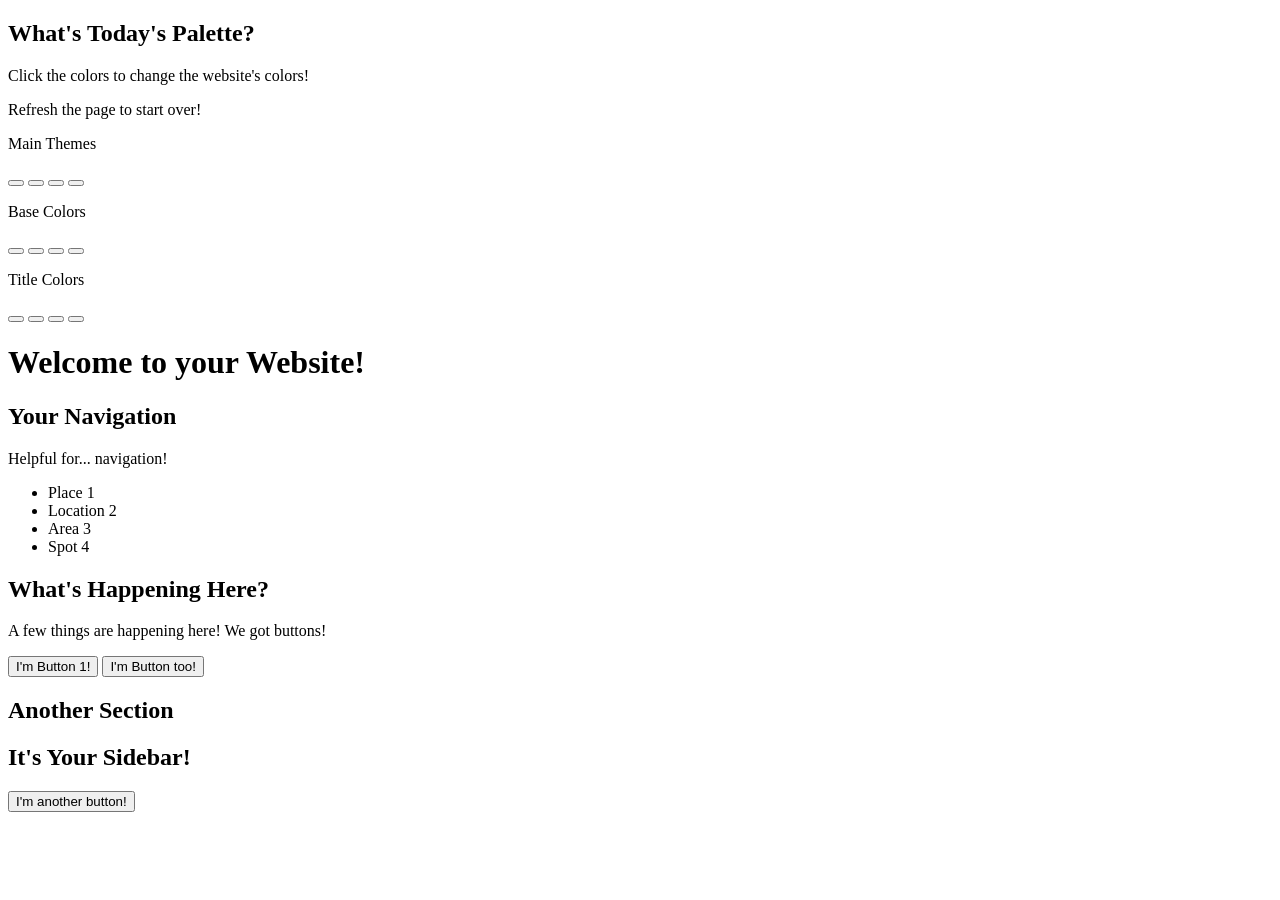
==== Week6/index.html @ b091c246 "Update index.html uploaded hw html code" ====
<!DOCTYPE html>
<html lang="en">
<head>
    <meta charset="UTF-8">
    <meta name="viewport" content="width=device-width, initial-scale=1.0">
    <title>Your Room</title>
    <link rel="stylesheet" href="hw.css">
</head>

<body>

        <div class="section" id="palette-menu">
            <div><h2>What's Today's Palette?</h2>
                <p>Click the colors to change the website's colors!</p>
                <p>Refresh the page to start over!</p>
            </div>
            <div id="palette-choices">
                    <p>Main Themes</p>
                <div>  
                    <button id="pink"></button>
                    <button id="yellow"></button>
                    <button id="green"></button>
                    <button id="blue"></button>
                </div>
                <p>Base Colors</p>
                <div>
                    <button id="base-pink"></button>
                    <button id="base-yellow"></button>
                    <button id="base-green"></button>
                    <button id="base-blue"></button>
                </div>
                <p>Title Colors</p>
                <div>
                    <button id="accent-pink"></button>
                    <button id="accent-yellow"></button>
                    <button id="accent-green"></button>
                    <button id="accent-blue"></button>
                </div>
             </div>
        </div>

    <div id="wrapper">
    <div id="header-container">
        <header>
            <h1 id="welcome">Welcome to your Website!</h1>
        </header>
    </div>
        

    <div id="main">

        <div>
            <div class="title-container">
            <h2>Your Navigation</h2>
            </div>
            <div class="sections" id="nav">
            <p> Helpful for... navigation!</p>
                <ul>
                <li>Place 1</li>
                <li>Location 2</li>
                <li>Area 3</li>
                <li>Spot 4</li>
            </ul>
            </div>
        </div>


        <div id="mid">
            <div>
                <div class="title-container">
                    <h2>What's Happening Here?</h2></div>
                <div class="sections">
                <p>A few things are happening here! We got buttons!</p>
                <button class="buttons">I'm Button 1!</button>
                <button class="buttons">I'm Button too!</button>
            </div> 
            </div>
            
            <div class="title-container">
                <h2>Another Section</h2>
                <div></div>
            </div>
        </div>

        <div >
            <div class="title-container">
                <h2>It's Your Sidebar!</h2>
            </div>
            <div class="sections" id="side">
            <button class="buttons">I'm another button!</button>
            <p id="fortune"></p>
            </div>
            
        </div>

    </div>

</div>

<script src="main.js"></script>

</body>

</html>
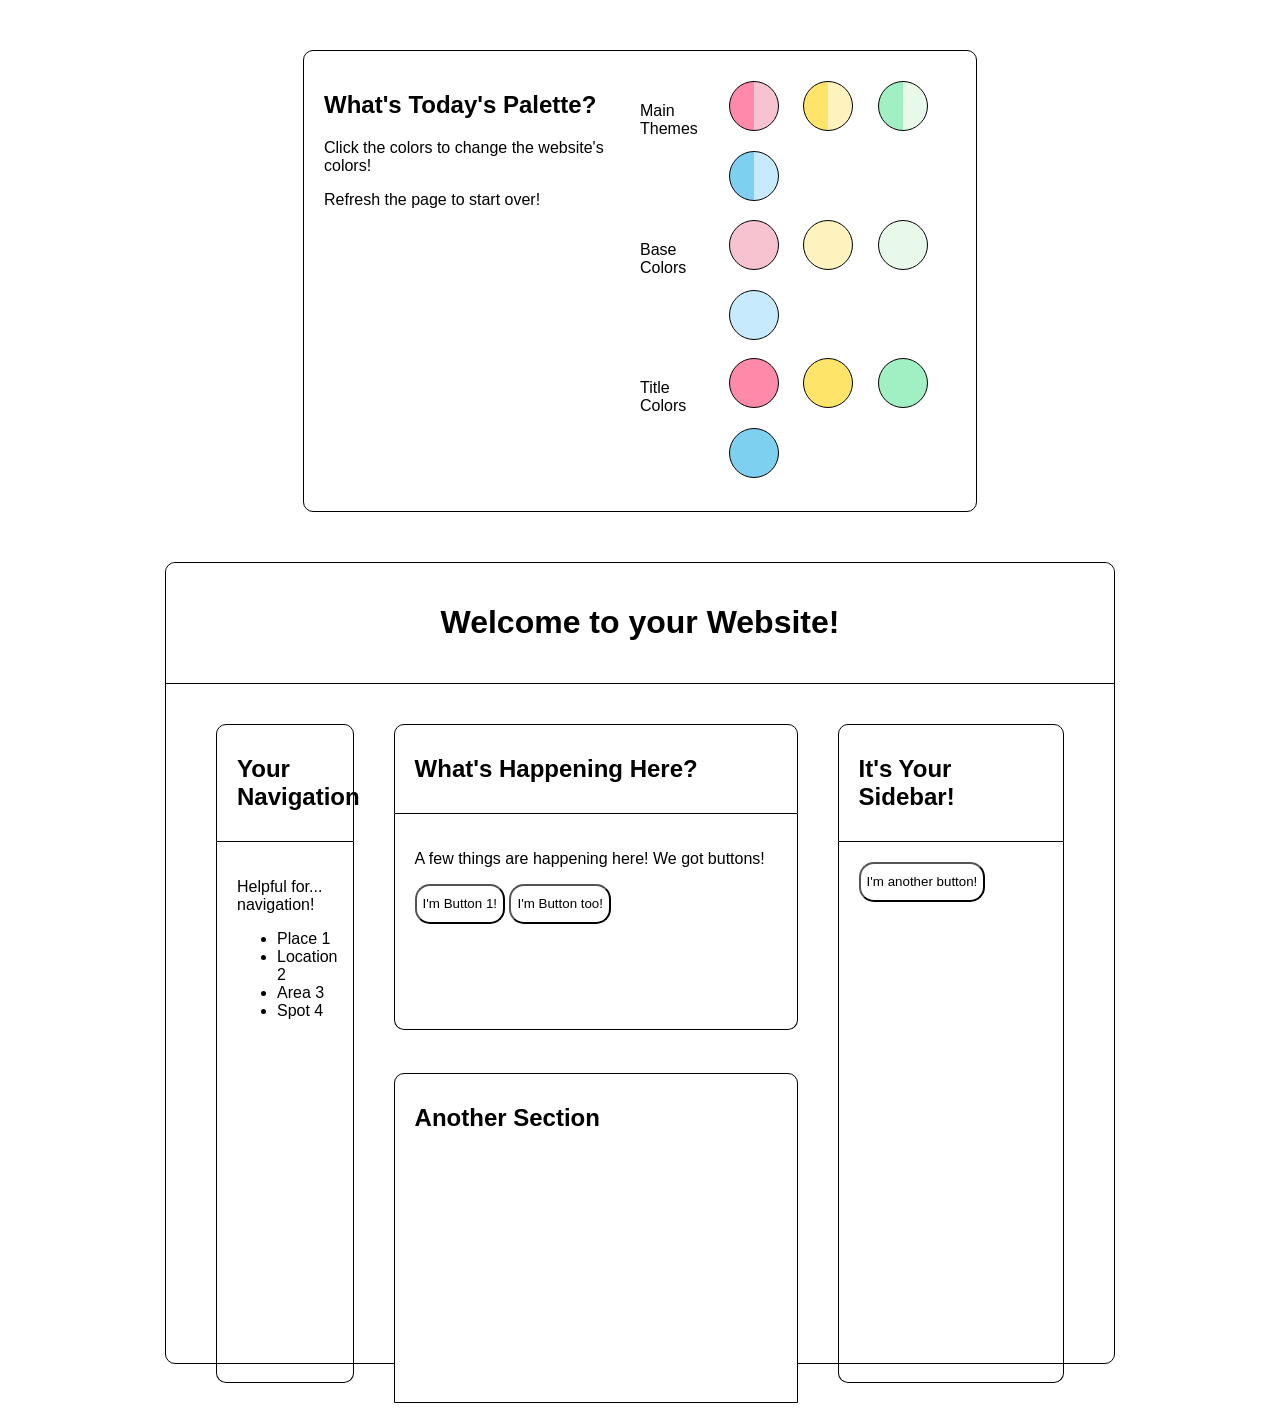
==== commit 0ea08094: "Update index.html Changed title to "Your Palette"" ====
--- a/Week6/index.html
+++ b/Week6/index.html
@@ -3,7 +3,7 @@
 <head>
     <meta charset="UTF-8">
     <meta name="viewport" content="width=device-width, initial-scale=1.0">
-    <title>Your Room</title>
+    <title>Your Palette</title>
     <link rel="stylesheet" href="hw.css">
 </head>
 
--- a/Week6/hw.css
+++ b/Week6/hw.css
@@ -0,0 +1,173 @@
+* {
+    --blossom-pink: #f8c3d1;   
+    --blossom-hue: #ff89a9;
+    --moon-yellow: #fef2be;
+    --moon-hue: #ffe46a;
+    --mint-green: #e8f9ea;
+    --mint-hue: #a1f0c3;
+    --plave-blue: #c7eafc;
+    --plave-hue: #7ed0f1;
+    font-family: 'Arial', sans-serif;
+}
+
+body {
+    background-color:white;
+    overflow: hidden;
+}
+
+
+#palette-menu {
+    width: 50%;
+    background-color: white;
+    border-radius: 10px;
+    margin: 50px auto;
+    display: grid;
+    grid-template-columns: 50% 50%;
+    justify-content: center;
+}
+
+#palette-choices {
+    display: grid;
+    justify-content: space-between;
+    grid-template-columns: 25% 75%;
+    grid-template-rows: 33% 33% 34%;
+}
+
+#palette-choices p {
+    padding-top: 15px;
+}
+
+#palette-menu button {
+    width: 50px;
+    height: 50px;
+    border: 1px solid black;
+    border-radius: 50px;
+    margin: 10px;
+    transition: all 0.5s ease;
+}
+
+#palette-menu button:hover {
+    translate: 0px -7px;
+    cursor: pointer;
+}
+
+#pink {
+    background-color: var(--blossom-pink);
+    background-image: conic-gradient(var(--blossom-pink) 0deg, var(--blossom-pink) 180deg, var(--blossom-hue) 180deg, var(--blossom-hue) 270deg);
+}
+#yellow {
+    background-color: var(--moon-yellow);
+    background-image: conic-gradient(var(--moon-yellow) 0deg, var(--moon-yellow) 180deg, var(--moon-hue) 180deg, var(--moon-hue) 270deg);
+}
+#green{
+    background-color: var(--mint-green);
+    background-image: conic-gradient(var(--mint-green) 0deg, var(--mint-green) 180deg, var(--mint-hue) 180deg, var(--mint-hue) 270deg);
+}
+#blue{
+    background-color: var(--plave-blue);
+    background-image: conic-gradient(var(--plave-blue) 0deg, var(--plave-blue) 180deg, var(--plave-hue) 180deg, var(--plave-hue) 270deg);
+}
+
+#base-pink {
+    background-color: var(--blossom-pink);
+}
+#base-yellow {
+    background-color: var(--moon-yellow);
+}
+#base-green {
+    background-color: var(--mint-green);
+}
+#base-blue {
+    background-color: var(--plave-blue);
+}
+
+#accent-pink {
+    background-color: var(--blossom-hue);
+}
+#accent-yellow {
+    background-color: var(--moon-hue);
+}
+#accent-green {
+    background-color: var(--mint-hue);
+}
+#accent-blue {
+    background-color: var(--plave-hue);
+}
+
+
+#wrapper {
+    width: 75%;
+    height: 800px;
+    background-color: white;
+    border: solid black 1px;
+    border-radius: 10px;
+    margin: 50px auto;
+}
+
+#header-container {
+    border-radius: 10px 10px 0px 0px;
+    background-color:white;
+    padding: 20px;
+    text-align: center;
+    margin-bottom: 10px;
+    border-bottom: solid black 1px;
+}
+
+.title-container {
+    border-radius: 10px 10px 0px 0px;
+    background-color:white;
+    border: 1px solid black;
+    margin: 0 20px;
+    padding: 10px;
+    padding-left: 20px;
+    justify-content: center;
+}
+
+
+#main {
+    display: grid;
+    grid-template-columns: 20% 50% 30%;
+    justify-content: space-between;
+    padding: 30px;
+}
+
+#nav {
+    height: 500px;
+}
+
+#mid {
+    display: grid;
+    grid-template-rows: 50% 50%;
+    gap: 20px;
+}
+
+#side {
+    height: 500px;
+}
+
+.section {
+    border: 1px solid black;
+    border-radius: 0px 0px 10px 10px;
+    padding: 20px;
+    margin: 0 20px;
+    min-height: 175px;
+}
+
+.sections {
+    border: 1px solid black;
+    border-top: 0px;
+    border-radius: 0px 0px 10px 10px;
+    padding: 20px;
+    margin: 0 20px;
+    min-height: 175px;
+}
+
+.buttons {
+    width: auto;
+    height: 40px;
+    border-radius: 15px;
+    background-color: white;
+}
+
+
+
